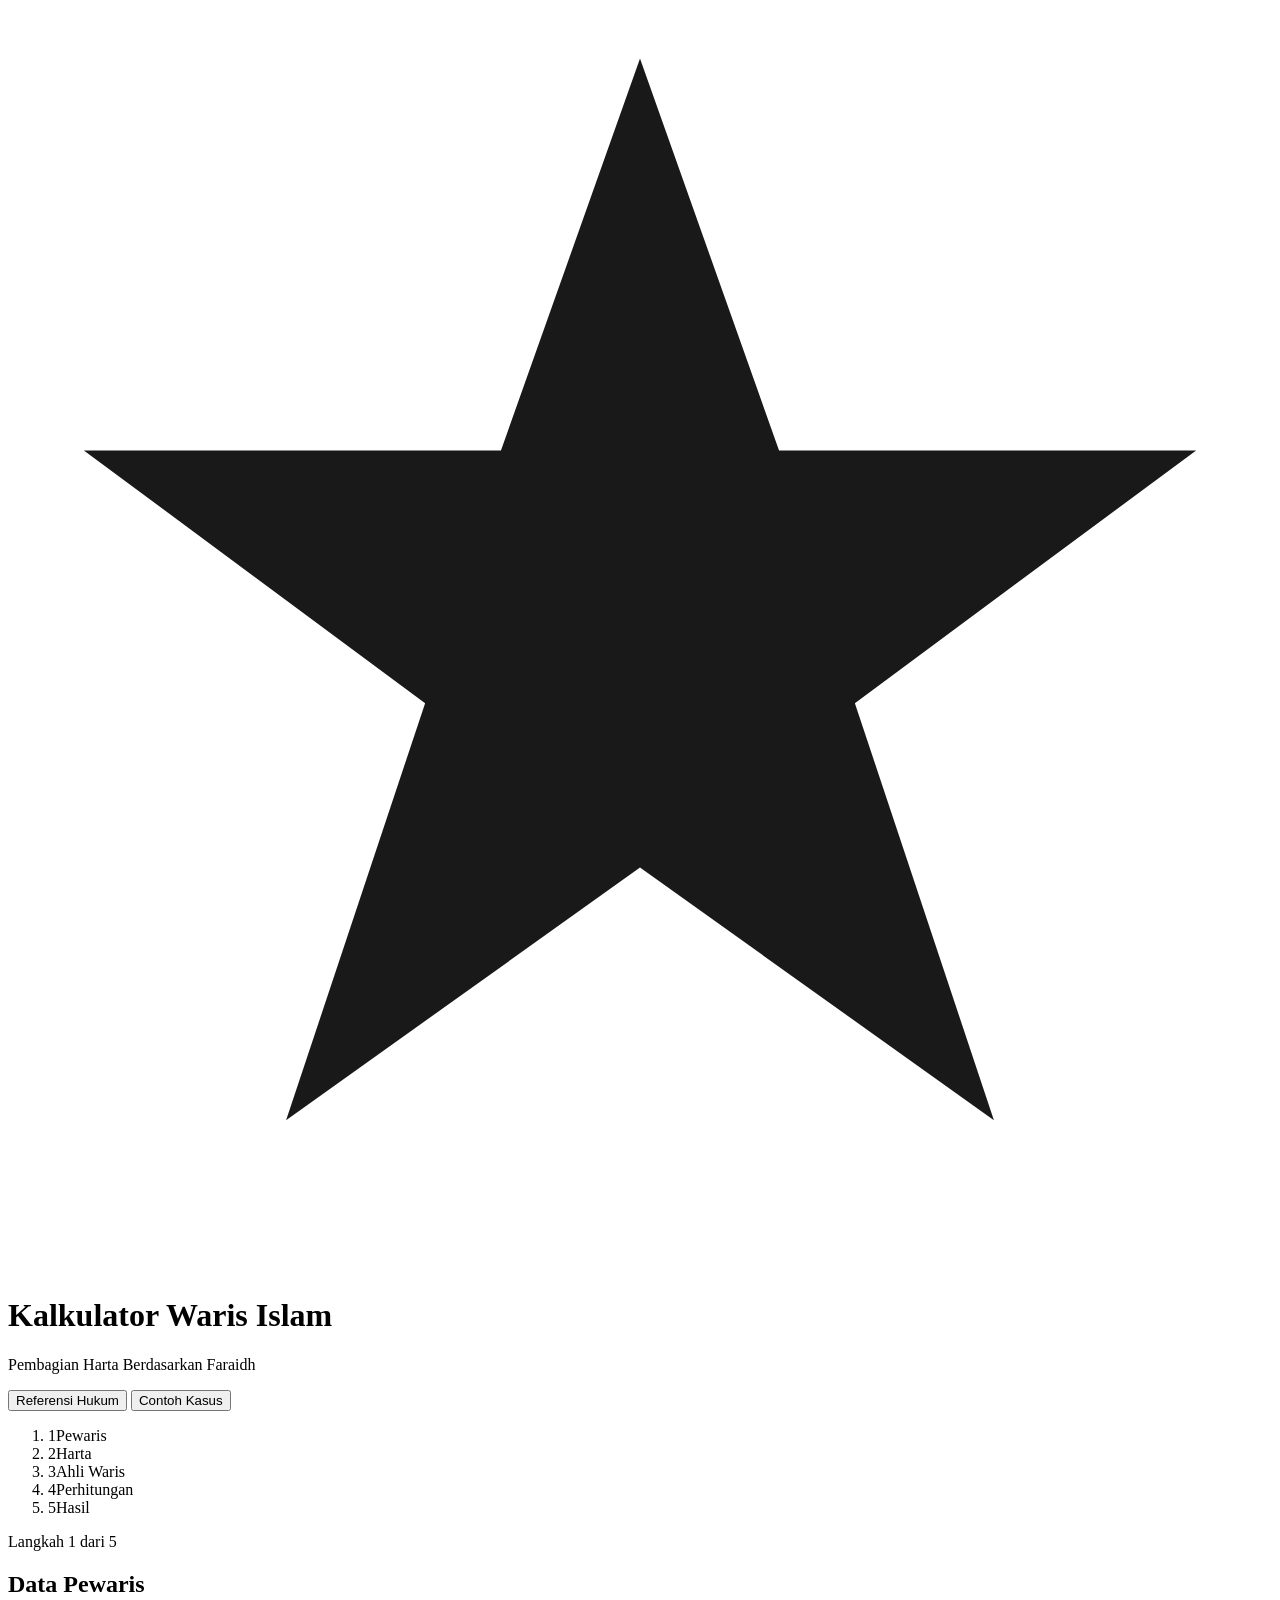
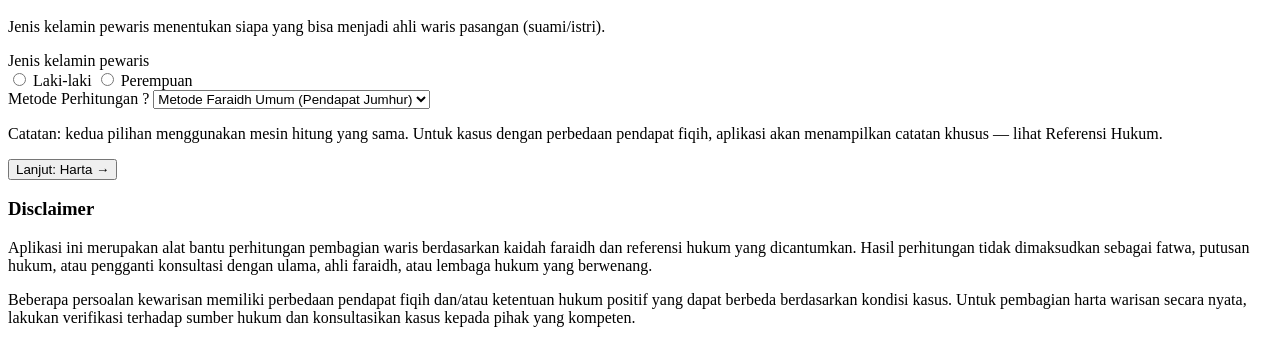
==== index.html @ 54a8699b "Add files via upload" ====
<!DOCTYPE html>
<html lang="id">
<head>
<meta charset="UTF-8">
<meta name="viewport" content="width=device-width, initial-scale=1.0">
<title>Kalkulator Waris Islam — Faraidh</title>
<link rel="preconnect" href="https://fonts.googleapis.com">
<link href="https://fonts.googleapis.com/css2?family=Amiri:wght@400;700&family=Work+Sans:wght@400;500;600;700&family=JetBrains+Mono:wght@400;500&display=swap" rel="stylesheet">
<link rel="stylesheet" href="style.css">
</head>
<body>

<div class="star-watermark" aria-hidden="true"></div>

<header class="app-header">
  <div class="app-header__inner">
    <div class="app-header__brand">
      <svg class="brand-star" viewBox="0 0 100 100" aria-hidden="true">
        <use href="#khatam-star"></use>
      </svg>
      <div>
        <h1>Kalkulator Waris Islam</h1>
        <p class="app-header__subtitle">Pembagian Harta Berdasarkan Faraidh</p>
      </div>
    </div>
    <div class="app-header__actions">
      <button type="button" class="btn btn--ghost" id="btnReferences">Referensi Hukum</button>
      <button type="button" class="btn btn--ghost" id="btnScenarios">Contoh Kasus</button>
    </div>
  </div>
</header>

<main class="app-main">

  <!-- Progress Stepper -->
  <nav class="stepper" aria-label="Langkah pengisian">
    <ol>
      <li data-step="1" class="stepper__item is-active"><span class="stepper__num">1</span><span class="stepper__label">Pewaris</span></li>
      <li data-step="2" class="stepper__item"><span class="stepper__num">2</span><span class="stepper__label">Harta</span></li>
      <li data-step="3" class="stepper__item"><span class="stepper__num">3</span><span class="stepper__label">Ahli Waris</span></li>
      <li data-step="4" class="stepper__item"><span class="stepper__num">4</span><span class="stepper__label">Perhitungan</span></li>
      <li data-step="5" class="stepper__item"><span class="stepper__num">5</span><span class="stepper__label">Hasil</span></li>
    </ol>
  </nav>

  <div id="errorBanner" class="alert alert--error" hidden role="alert">
    <strong>Periksa kembali data yang dimasukkan:</strong>
    <ul id="errorList"></ul>
  </div>

  <!-- STEP 1: Data Pewaris -->
  <section class="card step" id="step-1" data-step="1">
    <div class="card__eyebrow">Langkah 1 dari 5</div>
    <h2>Data Pewaris</h2>
    <p class="card__hint">Jenis kelamin pewaris menentukan siapa yang bisa menjadi ahli waris pasangan (suami/istri).</p>

    <div class="field-group">
      <label class="field-label">Jenis kelamin pewaris</label>
      <div class="radio-row">
        <label class="radio-pill">
          <input type="radio" name="deceasedGender" value="male">
          <span>Laki-laki</span>
        </label>
        <label class="radio-pill">
          <input type="radio" name="deceasedGender" value="female">
          <span>Perempuan</span>
        </label>
      </div>
    </div>

    <div class="field-group">
      <label class="field-label" for="methodSelect">
        Metode Perhitungan
        <span class="tooltip" tabindex="0" data-tip="Aplikasi ini menggunakan satu mesin hitung berbasis pendapat jumhur (mayoritas ulama). Pilihan di bawah hanya memengaruhi catatan/label referensi yang ditampilkan, bukan hasil angka, karena belum seluruh perbedaan mazhab diimplementasikan secara terpisah.">?</span>
      </label>
      <select id="methodSelect" class="input">
        <option value="jumhur">Metode Faraidh Umum (Pendapat Jumhur)</option>
        <option value="khi">Tekankan Referensi KHI Indonesia</option>
      </select>
      <p class="field-note">Catatan: kedua pilihan menggunakan mesin hitung yang sama. Untuk kasus dengan perbedaan pendapat fiqih, aplikasi akan menampilkan catatan khusus — lihat Referensi Hukum.</p>
    </div>

    <div class="step-actions">
      <span></span>
      <button type="button" class="btn btn--primary" data-next="2">Lanjut: Harta →</button>
    </div>
  </section>

  <!-- STEP 2: Harta -->
  <section class="card step" id="step-2" data-step="2" hidden>
    <div class="card__eyebrow">Langkah 2 dari 5</div>
    <h2>Harta Peninggalan</h2>

    <div class="field-row">
      <div class="field-group">
        <label class="field-label" for="totalAssets">Total harta peninggalan (kotor)</label>
        <input type="number" min="0" step="1" class="input" id="totalAssets" placeholder="Contoh: 500000000">
      </div>
      <div class="field-group">
        <label class="field-label" for="currency">Mata uang</label>
        <select id="currency" class="input">
          <option value="IDR" selected>Rupiah (IDR)</option>
        </select>
      </div>
    </div>

    <h3 class="section-subtitle">Pengurang Harta Warisan</h3>
    <p class="card__hint">Pembagian faraidh dilakukan atas harta bersih, setelah pengurang berikut diperhitungkan.</p>

    <div class="field-row">
      <div class="field-group">
        <label class="field-label" for="funeralCost">Biaya pengurusan jenazah</label>
        <input type="number" min="0" step="1" class="input" id="funeralCost" value="0">
      </div>
      <div class="field-group">
        <label class="field-label" for="debt">Utang pewaris</label>
        <input type="number" min="0" step="1" class="input" id="debt" value="0">
      </div>
    </div>
    <div class="field-row">
      <div class="field-group">
        <label class="field-label" for="bequest">
          Wasiat
          <span class="tooltip" tabindex="0" data-tip="Wasiat maksimal 1/3 dari harta peninggalan dan tidak berlaku bagi ahli waris kecuali disetujui seluruh ahli waris lain (QS. An-Nisa terkait & Pasal 195 KHI).">?</span>
        </label>
        <input type="number" min="0" step="1" class="input" id="bequest" value="0">
      </div>
      <div class="field-group">
        <label class="field-label" for="otherDeduction">Pengurang lainnya</label>
        <input type="number" min="0" step="1" class="input" id="otherDeduction" value="0">
      </div>
    </div>

    <div class="net-estate-preview" id="netEstatePreview">
      Harta bersih: <strong>Rp 0</strong>
    </div>

    <div class="step-actions">
      <button type="button" class="btn btn--secondary" data-prev="1">← Kembali</button>
      <button type="button" class="btn btn--primary" data-next="3">Lanjut: Ahli Waris →</button>
    </div>
  </section>

  <!-- STEP 3: Ahli Waris -->
  <section class="card step" id="step-3" data-step="3" hidden>
    <div class="card__eyebrow">Langkah 3 dari 5</div>
    <h2>Ahli Waris</h2>

    <h3 class="section-subtitle">Pasangan</h3>
    <div class="field-row" id="spouseFields">
      <div class="field-group" id="wivesField">
        <label class="field-label" for="wives">Jumlah istri</label>
        <input type="number" min="0" max="4" step="1" class="input" id="wives" value="0">
      </div>
      <div class="field-group" id="husbandField">
        <label class="field-label" for="husband">Suami</label>
        <select id="husband" class="input">
          <option value="0">Tidak ada</option>
          <option value="1">Ada</option>
        </select>
      </div>
    </div>
    <p class="field-note" id="spouseHint">Pilih jenis kelamin pewaris di Langkah 1 terlebih dahulu.</p>

    <h3 class="section-subtitle">Anak Kandung</h3>
    <div class="field-row">
      <div class="field-group">
        <label class="field-label" for="sons">Anak laki-laki</label>
        <input type="number" min="0" step="1" class="input" id="sons" value="0">
      </div>
      <div class="field-group">
        <label class="field-label" for="daughters">Anak perempuan</label>
        <input type="number" min="0" step="1" class="input" id="daughters" value="0">
      </div>
    </div>

    <h3 class="section-subtitle">Orang Tua</h3>
    <div class="field-row">
      <label class="checkbox-pill">
        <input type="checkbox" id="father"> <span>Ayah masih hidup</span>
      </label>
      <label class="checkbox-pill">
        <input type="checkbox" id="mother"> <span>Ibu masih hidup</span>
      </label>
    </div>

    <h3 class="section-subtitle">
      Kakek / Nenek
      <span class="tooltip" tabindex="0" data-tip="Perhitungan kakek/nenek dan interaksinya dengan saudara memiliki perincian fiqih dan perbedaan pendapat. Lihat Referensi Hukum untuk penjelasan lebih lanjut.">?</span>
    </h3>
    <div class="field-row">
      <label class="checkbox-pill">
        <input type="checkbox" id="paternalGrandfather"> <span>Kakek dari pihak ayah</span>
      </label>
      <label class="checkbox-pill">
        <input type="checkbox" id="paternalGrandmother"> <span>Nenek dari pihak ayah</span>
      </label>
      <label class="checkbox-pill">
        <input type="checkbox" id="maternalGrandmother"> <span>Nenek dari pihak ibu</span>
      </label>
    </div>

    <h3 class="section-subtitle">Saudara Kandung</h3>
    <div class="field-row">
      <div class="field-group">
        <label class="field-label" for="fullBrothers">Saudara laki-laki sekandung</label>
        <input type="number" min="0" step="1" class="input" id="fullBrothers" value="0">
      </div>
      <div class="field-group">
        <label class="field-label" for="fullSisters">Saudara perempuan sekandung</label>
        <input type="number" min="0" step="1" class="input" id="fullSisters" value="0">
      </div>
    </div>
    <h3 class="section-subtitle">Saudara Seayah</h3>
    <div class="field-row">
      <div class="field-group">
        <label class="field-label" for="paternalBrothers">Saudara laki-laki seayah</label>
        <input type="number" min="0" step="1" class="input" id="paternalBrothers" value="0">
      </div>
      <div class="field-group">
        <label class="field-label" for="paternalSisters">Saudara perempuan seayah</label>
        <input type="number" min="0" step="1" class="input" id="paternalSisters" value="0">
      </div>
    </div>
    <h3 class="section-subtitle">Saudara Seibu</h3>
    <div class="field-row">
      <div class="field-group">
        <label class="field-label" for="maternalBrothers">Saudara laki-laki seibu</label>
        <input type="number" min="0" step="1" class="input" id="maternalBrothers" value="0">
      </div>
      <div class="field-group">
        <label class="field-label" for="maternalSisters">Saudara perempuan seibu</label>
        <input type="number" min="0" step="1" class="input" id="maternalSisters" value="0">
      </div>
    </div>

    <p class="field-note">Ahli waris lain (mis. cucu dari anak laki-laki) belum didukung penuh pada versi ini — struktur data sengaja dibuat mudah dikembangkan. Lihat README.</p>

    <div class="step-actions">
      <button type="button" class="btn btn--secondary" data-prev="2">← Kembali</button>
      <button type="button" class="btn btn--primary" data-next="4">Lanjut: Perhitungan →</button>
    </div>
  </section>

  <!-- STEP 4: Perhitungan -->
  <section class="card step" id="step-4" data-step="4" hidden>
    <div class="card__eyebrow">Langkah 4 dari 5</div>
    <h2>Perhitungan</h2>
    <p class="card__hint">Periksa ringkasan data sebelum menghitung pembagian waris.</p>
    <div id="summaryPreview" class="summary-preview"></div>

    <div class="step-actions">
      <button type="button" class="btn btn--secondary" data-prev="3">← Kembali</button>
      <button type="button" class="btn btn--primary btn--large" id="btnCalculate">Hitung Warisan</button>
    </div>
  </section>

  <!-- STEP 5: Hasil -->
  <section class="card step" id="step-5" data-step="5" hidden>
    <div class="card__eyebrow">Langkah 5 dari 5</div>
    <h2>Hasil Pembagian Waris</h2>

    <div id="resultsContent"></div>

    <div class="step-actions step-actions--result">
      <button type="button" class="btn btn--secondary" data-prev="3">← Ubah Data</button>
      <div class="result-tools">
        <button type="button" class="btn btn--ghost" id="btnAudit">Lihat Proses Perhitungan</button>
        <button type="button" class="btn btn--ghost" id="btnCopy">Salin Hasil</button>
        <button type="button" class="btn btn--ghost" id="btnPrint">Cetak / Simpan PDF</button>
      </div>
    </div>
  </section>

  <footer class="disclaimer">
    <h3>Disclaimer</h3>
    <p>
      Aplikasi ini merupakan alat bantu perhitungan pembagian waris berdasarkan kaidah faraidh dan referensi
      hukum yang dicantumkan. Hasil perhitungan tidak dimaksudkan sebagai fatwa, putusan hukum, atau pengganti
      konsultasi dengan ulama, ahli faraidh, atau lembaga hukum yang berwenang.
    </p>
    <p>
      Beberapa persoalan kewarisan memiliki perbedaan pendapat fiqih dan/atau ketentuan hukum positif yang dapat
      berbeda berdasarkan kondisi kasus. Untuk pembagian harta warisan secara nyata, lakukan verifikasi terhadap
      sumber hukum dan konsultasikan kasus kepada pihak yang kompeten.
    </p>
  </footer>

</main>

<!-- Modal: Referensi Hukum -->
<div class="modal-overlay" id="referencesModal" hidden>
  <div class="modal" role="dialog" aria-modal="true" aria-labelledby="referencesTitle">
    <div class="modal__header">
      <h2 id="referencesTitle">Referensi Hukum</h2>
      <button type="button" class="modal__close" id="closeReferences" aria-label="Tutup">&times;</button>
    </div>
    <div class="modal__body" id="referencesBody"></div>
  </div>
</div>

<!-- Modal: Contoh Kasus -->
<div class="modal-overlay" id="scenariosModal" hidden>
  <div class="modal" role="dialog" aria-modal="true" aria-labelledby="scenariosTitle">
    <div class="modal__header">
      <h2 id="scenariosTitle">Contoh Kasus</h2>
      <button type="button" class="modal__close" id="closeScenarios" aria-label="Tutup">&times;</button>
    </div>
    <div class="modal__body" id="scenariosBody"></div>
  </div>
</div>

<!-- Modal: Audit / Proses Perhitungan -->
<div class="modal-overlay" id="auditModal" hidden>
  <div class="modal modal--wide" role="dialog" aria-modal="true" aria-labelledby="auditTitle">
    <div class="modal__header">
      <h2 id="auditTitle">Proses Perhitungan</h2>
      <button type="button" class="modal__close" id="closeAudit" aria-label="Tutup">&times;</button>
    </div>
    <div class="modal__body" id="auditBody"></div>
  </div>
</div>

<!-- Inline SVG symbol defs (khatam star signature motif) -->
<svg width="0" height="0" style="position:absolute" aria-hidden="true">
  <defs>
    <symbol id="khatam-star" viewBox="0 0 100 100">
      <g fill="currentColor">
        <polygon points="50,4 61,35 94,35 67,55 78,88 50,68 22,88 33,55 6,35 39,35" opacity="0.9"/>
      </g>
    </symbol>
  </defs>
</svg>

<script src="fraction.js"></script>
<script src="references.js"></script>
<script src="validation.js"></script>
<script src="faraidh.js"></script>
<script src="app.js"></script>
</body>
</html>
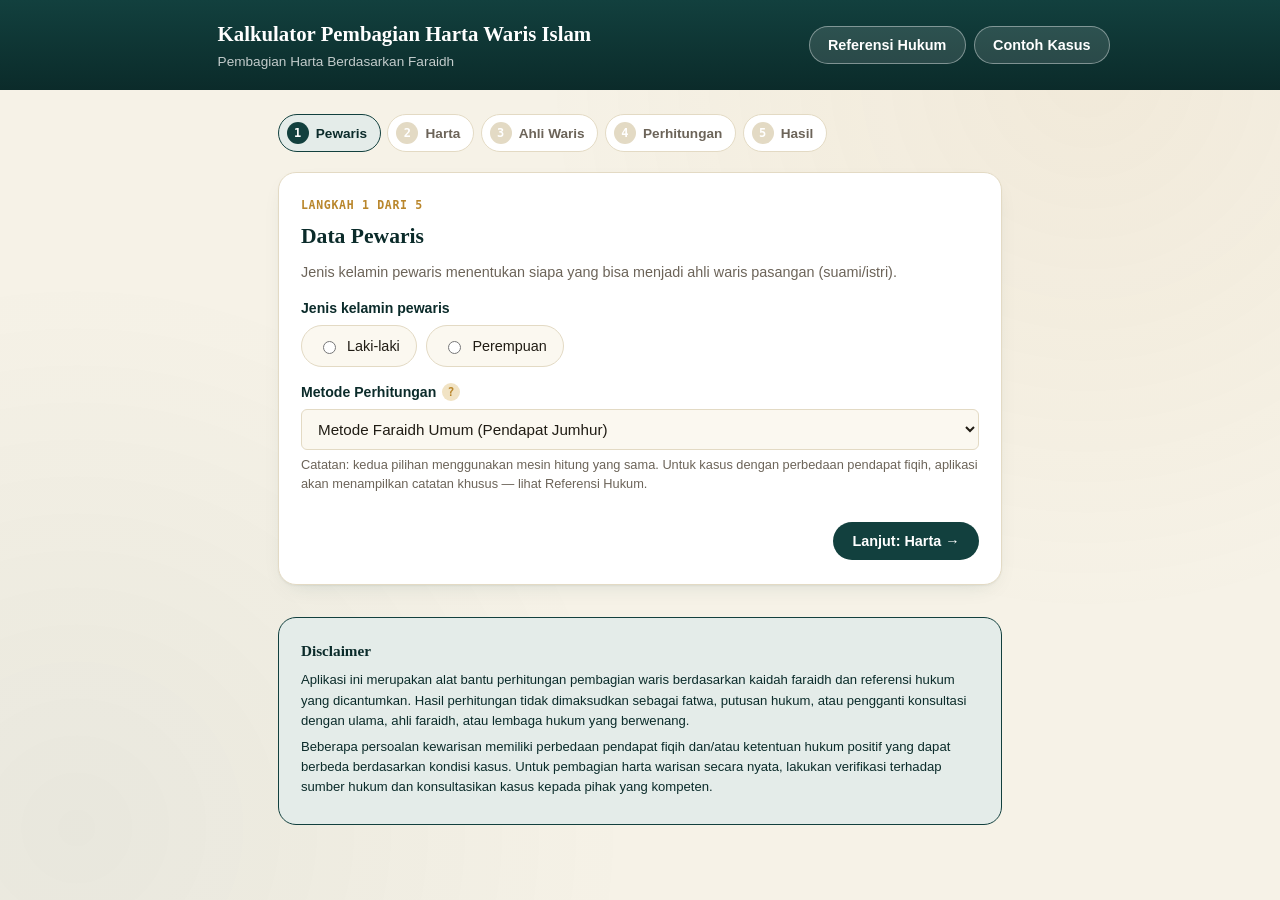
==== commit 02d25b9d: "Add files via upload" ====
--- a/index.html
+++ b/index.html
@@ -3,12 +3,13 @@
 <head>
 <meta charset="UTF-8">
 <meta name="viewport" content="width=device-width, initial-scale=1.0">
-<title>Kalkulator Waris Islam — Faraidh</title>
+<title>Kalkulator Pembagian Harta Waris Islam — Faraidh</title>
 <link rel="preconnect" href="https://fonts.googleapis.com">
 <link href="https://fonts.googleapis.com/css2?family=Amiri:wght@400;700&family=Work+Sans:wght@400;500;600;700&family=JetBrains+Mono:wght@400;500&display=swap" rel="stylesheet">
 <link rel="stylesheet" href="style.css">
 </head>
 <body>
+  
 
 <div class="star-watermark" aria-hidden="true"></div>
 
@@ -16,10 +17,10 @@
   <div class="app-header__inner">
     <div class="app-header__brand">
       <svg class="brand-star" viewBox="0 0 100 100" aria-hidden="true">
-        <use href="#khatam-star"></use>
+        
       </svg>
       <div>
-        <h1>Kalkulator Waris Islam</h1>
+        <h1>Kalkulator Pembagian Harta Waris Islam</h1>
         <p class="app-header__subtitle">Pembagian Harta Berdasarkan Faraidh</p>
       </div>
     </div>
@@ -48,7 +49,7 @@
     <ul id="errorList"></ul>
   </div>
 
-  <!-- STEP 1: Data Pewaris -->
+
   <section class="card step" id="step-1" data-step="1">
     <div class="card__eyebrow">Langkah 1 dari 5</div>
     <h2>Data Pewaris</h2>
--- a/style.css
+++ b/style.css
@@ -0,0 +1,337 @@
+/* ==========================================================================
+   Design tokens
+   Palette: deep teal (primary), muted antique gold (accent), warm parchment
+   background. Restrained geometric "khatam" star as the single signature
+   motif — used once as a watermark and once as the brand mark, nowhere else.
+   ========================================================================== */
+:root{
+  --color-bg: #F6F2E7;
+  --color-surface: #FFFFFF;
+  --color-surface-alt: #FBF8F0;
+  --color-primary: #12403E;
+  --color-primary-dark: #0B2B2A;
+  --color-primary-soft: #E4ECE9;
+  --color-accent: #B9862B;
+  --color-accent-soft: #F1E3C4;
+  --color-text: #201C14;
+  --color-muted: #6C6459;
+  --color-border: #E3DAC4;
+  --color-danger: #A23B3B;
+  --color-danger-soft: #F7E7E3;
+  --color-success: #2F6F4F;
+  --color-success-soft: #E4EFE7;
+  --color-mahjub: #8B5A2B;
+  --color-mahjub-soft: #F3E6D4;
+
+  --font-display: 'Amiri', 'Georgia', serif;
+  --font-body: 'Work Sans', -apple-system, BlinkMacSystemFont, 'Segoe UI', sans-serif;
+  --font-mono: 'JetBrains Mono', ui-monospace, Menlo, monospace;
+
+  --radius-sm: 6px;
+  --radius-md: 12px;
+  --radius-lg: 18px;
+  --shadow-card: 0 1px 2px rgba(18,64,62,0.06), 0 8px 24px -12px rgba(18,64,62,0.18);
+}
+
+*, *::before, *::after{ box-sizing: border-box; }
+
+html{ scroll-behavior: smooth; }
+
+body{
+  margin:0;
+  font-family: var(--font-body);
+  background: var(--color-bg);
+  color: var(--color-text);
+  line-height: 1.55;
+  -webkit-font-smoothing: antialiased;
+}
+
+h1,h2,h3{ font-family: var(--font-display); color: var(--color-primary-dark); margin: 0 0 0.35em; }
+h1{ font-size: 1.5rem; font-weight:700; }
+h2{ font-size: 1.35rem; font-weight:700; }
+h3.section-subtitle{
+  font-size: 1rem;
+  font-weight:700;
+  color: var(--color-primary);
+  margin-top: 1.75rem;
+  padding-top: 1.25rem;
+  border-top: 1px solid var(--color-border);
+  display:flex; align-items:center; gap:0.4rem;
+}
+section.card h3.section-subtitle:first-of-type{ border-top: none; padding-top:0; margin-top:1rem;}
+
+p{ margin: 0.4em 0; }
+
+/* Subtle full-page watermark — the one place the star motif repeats faintly */
+.star-watermark{
+  position: fixed; inset:0; pointer-events:none; z-index:0;
+  background-image: radial-gradient(circle at 85% 8%, rgba(185,134,43,0.07), transparent 40%),
+                     radial-gradient(circle at 6% 92%, rgba(18,64,62,0.06), transparent 38%);
+}
+
+/* ---------------- Header ---------------- */
+.app-header{
+  background: linear-gradient(180deg, var(--color-primary) 0%, var(--color-primary-dark) 100%);
+  color: #fff;
+  position: relative; z-index: 2;
+}
+.app-header__inner{
+  max-width: 980px; margin:0 auto; padding: 1.1rem 1.25rem;
+  display:flex; align-items:center; justify-content:space-between; gap:1rem; flex-wrap:wrap;
+}
+.app-header__brand{ display:flex; align-items:center; gap:0.85rem; }
+.brand-star{ width:34px; height:34px; color: var(--color-accent); flex-shrink:0; }
+.app-header h1{ color:#fff; font-size:1.3rem; margin:0; }
+.app-header__subtitle{ margin:0.1rem 0 0; color: rgba(255,255,255,0.75); font-size:0.85rem; }
+.app-header__actions{ display:flex; gap:0.5rem; flex-wrap:wrap; }
+
+/* ---------------- Layout ---------------- */
+.app-main{ max-width: 760px; margin: 0 auto; padding: 1.5rem 1.1rem 3rem; position:relative; z-index:1; }
+
+/* ---------------- Stepper ---------------- */
+.stepper{ margin-bottom: 1.25rem; overflow-x:auto; }
+.stepper ol{ list-style:none; display:flex; gap:0.4rem; margin:0; padding:0; min-width: max-content;}
+.stepper__item{
+  display:flex; align-items:center; gap:0.45rem;
+  padding: 0.45rem 0.8rem 0.45rem 0.5rem;
+  border-radius: 999px;
+  background: var(--color-surface);
+  border:1px solid var(--color-border);
+  color: var(--color-muted);
+  font-size: 0.85rem; font-weight:600;
+}
+.stepper__num{
+  width:22px; height:22px; border-radius:50%;
+  background: var(--color-border); color:#fff;
+  display:flex; align-items:center; justify-content:center;
+  font-size:0.75rem; font-family: var(--font-mono);
+}
+.stepper__item.is-active{ background: var(--color-primary-soft); border-color: var(--color-primary); color: var(--color-primary-dark); }
+.stepper__item.is-active .stepper__num{ background: var(--color-primary); }
+.stepper__item.is-done .stepper__num{ background: var(--color-success); }
+.stepper__item.is-done{ color: var(--color-success); }
+
+/* ---------------- Cards & forms ---------------- */
+.card{
+  background: var(--color-surface);
+  border: 1px solid var(--color-border);
+  border-radius: var(--radius-lg);
+  box-shadow: var(--shadow-card);
+  padding: 1.5rem 1.4rem;
+  margin-bottom: 1.25rem;
+}
+.card__eyebrow{
+  font-family: var(--font-mono); font-size:0.72rem; letter-spacing:0.06em;
+  text-transform: uppercase; color: var(--color-accent); font-weight:600; margin-bottom:0.3rem;
+}
+.card__hint{ color: var(--color-muted); font-size:0.9rem; }
+
+.field-group{ margin: 0.9rem 0; flex:1; min-width:180px; }
+.field-row{ display:flex; gap:1rem; flex-wrap:wrap; }
+.field-label{
+  display:flex; align-items:center; gap:0.35rem;
+  font-weight:600; font-size:0.88rem; margin-bottom:0.35rem; color: var(--color-primary-dark);
+}
+.field-note{ color: var(--color-muted); font-size:0.8rem; margin-top:0.3rem; }
+
+.input{
+  width:100%;
+  font-family: var(--font-body);
+  font-size:0.95rem;
+  padding: 0.62rem 0.75rem;
+  border-radius: var(--radius-sm);
+  border: 1.5px solid var(--color-border);
+  background: var(--color-surface-alt);
+  color: var(--color-text);
+  transition: border-color 0.15s ease, box-shadow 0.15s ease;
+}
+.input:focus{
+  outline: none; border-color: var(--color-primary);
+  box-shadow: 0 0 0 3px rgba(18,64,62,0.15);
+}
+
+.radio-row{ display:flex; gap:0.6rem; flex-wrap:wrap; }
+.radio-pill, .checkbox-pill{
+  display:flex; align-items:center; gap:0.5rem;
+  border:1.5px solid var(--color-border);
+  padding: 0.55rem 1rem;
+  border-radius: 999px;
+  cursor:pointer;
+  font-size:0.9rem;
+  background: var(--color-surface-alt);
+  transition: all 0.15s ease;
+}
+.radio-pill:has(input:checked), .checkbox-pill:has(input:checked){
+  border-color: var(--color-primary);
+  background: var(--color-primary-soft);
+  color: var(--color-primary-dark);
+  font-weight:600;
+}
+.radio-pill input, .checkbox-pill input{ accent-color: var(--color-primary); }
+
+/* Tooltip */
+.tooltip{
+  display:inline-flex; align-items:center; justify-content:center;
+  width:18px; height:18px; border-radius:50%;
+  background: var(--color-accent-soft); color: var(--color-accent);
+  font-size:0.72rem; font-weight:700; cursor:help; position:relative;
+  font-family: var(--font-mono);
+}
+.tooltip::after{
+  content: attr(data-tip);
+  position:absolute; bottom:130%; left:50%; transform: translateX(-50%);
+  width:240px; background: var(--color-primary-dark); color:#fff;
+  padding:0.6rem 0.7rem; border-radius: var(--radius-sm); font-size:0.76rem; font-weight:400;
+  line-height:1.4; opacity:0; pointer-events:none; transition: opacity 0.15s ease;
+  z-index:20; box-shadow: 0 8px 20px rgba(0,0,0,0.2);
+}
+.tooltip:hover::after, .tooltip:focus::after{ opacity:1; }
+
+/* ---------------- Buttons ---------------- */
+.btn{
+  font-family: var(--font-body); font-weight:600; font-size:0.9rem;
+  padding: 0.62rem 1.15rem; border-radius: 999px; border:1.5px solid transparent;
+  cursor:pointer; transition: all 0.15s ease; white-space:nowrap;
+}
+.btn--primary{ background: var(--color-primary); color:#fff; }
+.btn--primary:hover{ background: var(--color-primary-dark); }
+.btn--secondary{ background: transparent; border-color: var(--color-border); color: var(--color-text); }
+.btn--secondary:hover{ border-color: var(--color-primary); color: var(--color-primary); }
+.btn--ghost{ background: rgba(255,255,255,0.12); border-color: rgba(255,255,255,0.4); color:#fff; }
+.app-main .btn--ghost{ background: var(--color-accent-soft); border-color: transparent; color: var(--color-primary-dark); }
+.btn--ghost:hover{ filter: brightness(0.96); }
+.btn--large{ padding: 0.8rem 1.6rem; font-size:1rem; }
+.step-actions{ display:flex; justify-content:space-between; align-items:center; margin-top:1.75rem; gap:0.75rem; flex-wrap:wrap; }
+.step-actions--result{ align-items:flex-start; }
+.result-tools{ display:flex; gap:0.5rem; flex-wrap:wrap; }
+
+/* ---------------- Alerts ---------------- */
+.alert{ border-radius: var(--radius-md); padding: 0.9rem 1.1rem; margin-bottom:1.25rem; font-size:0.88rem; }
+.alert--error{ background: var(--color-danger-soft); border:1.5px solid var(--color-danger); color: var(--color-danger); }
+.alert--error ul{ margin: 0.4rem 0 0; padding-left:1.2rem; }
+.alert--warning{ background: var(--color-accent-soft); border:1.5px solid var(--color-accent); color:#6b4e14; border-radius: var(--radius-md); padding:0.8rem 1rem; font-size:0.85rem; margin-bottom:1rem;}
+.alert--info{ background: var(--color-primary-soft); border:1.5px solid var(--color-primary); color: var(--color-primary-dark); border-radius: var(--radius-md); padding:0.8rem 1rem; font-size:0.85rem; margin-bottom:1rem; }
+
+/* ---------------- Net estate preview ---------------- */
+.net-estate-preview{
+  margin-top:1.5rem; padding:1rem 1.2rem; border-radius: var(--radius-md);
+  background: var(--color-primary-soft); color: var(--color-primary-dark);
+  font-size:0.95rem;
+}
+.net-estate-preview strong{ font-family: var(--font-mono); font-size:1.1rem; }
+
+/* ---------------- Summary preview (step 4) ---------------- */
+.summary-preview{ background: var(--color-surface-alt); border:1px solid var(--color-border); border-radius: var(--radius-md); padding:1rem 1.2rem; font-size:0.88rem; }
+.summary-preview dl{ display:grid; grid-template-columns: 1fr auto; gap:0.35rem 1rem; margin:0; }
+.summary-preview dt{ color: var(--color-muted); }
+.summary-preview dd{ margin:0; font-family: var(--font-mono); text-align:right; }
+
+/* ---------------- Results ---------------- */
+.result-summary{
+  display:grid; grid-template-columns: repeat(auto-fit, minmax(150px,1fr));
+  gap:0.75rem; margin-bottom:1.5rem;
+}
+.result-summary__item{
+  background: var(--color-surface-alt); border:1px solid var(--color-border);
+  border-radius: var(--radius-md); padding:0.85rem 1rem;
+}
+.result-summary__item .label{ font-size:0.75rem; color: var(--color-muted); text-transform:uppercase; letter-spacing:0.03em; }
+.result-summary__item .value{ font-family: var(--font-mono); font-size:1.05rem; font-weight:600; color: var(--color-primary-dark); margin-top:0.15rem; }
+.result-summary__item.is-net .value{ color: var(--color-accent); }
+
+table.result-table{ width:100%; border-collapse: collapse; margin: 1rem 0; font-size:0.88rem; }
+table.result-table th{
+  text-align:left; font-size:0.72rem; text-transform:uppercase; letter-spacing:0.03em;
+  color: var(--color-muted); padding: 0.5rem 0.6rem; border-bottom: 2px solid var(--color-border);
+}
+table.result-table td{ padding: 0.7rem 0.6rem; border-bottom: 1px solid var(--color-border); vertical-align:top; }
+table.result-table td.num, table.result-table th.num{ text-align:right; font-family: var(--font-mono); }
+table.result-table tr:last-child td{ border-bottom:none; }
+table.result-table tr.row-mahjub{ opacity:0.75; }
+table.result-table .reason{ color: var(--color-muted); font-size:0.8rem; display:block; margin-top:0.15rem;}
+
+.badge{ display:inline-flex; align-items:center; gap:0.3rem; padding:0.2rem 0.6rem; border-radius:999px; font-size:0.72rem; font-weight:700; text-transform:uppercase; letter-spacing:0.02em; }
+.badge--furudh{ background: var(--color-primary-soft); color: var(--color-primary-dark); }
+.badge--asabah{ background: var(--color-accent-soft); color:#6b4e14; }
+.badge--mahjub{ background: var(--color-mahjub-soft); color: var(--color-mahjub); }
+
+.explanation-list{ counter-reset: step; list-style:none; padding:0; margin: 1rem 0; }
+.explanation-list li{
+  position:relative; padding: 0.55rem 0 0.55rem 2.4rem; border-bottom:1px dashed var(--color-border);
+  font-size:0.88rem;
+}
+.explanation-list li:last-child{ border-bottom:none; }
+.explanation-list li::before{
+  counter-increment: step; content: counter(step);
+  position:absolute; left:0; top:0.5rem;
+  width:1.7rem; height:1.7rem; border-radius:50%;
+  background: var(--color-primary); color:#fff;
+  font-family: var(--font-mono); font-size:0.8rem;
+  display:flex; align-items:center; justify-content:center;
+}
+
+.pipeline{ display:flex; flex-direction:column; align-items:center; gap:0.15rem; margin: 1rem 0; }
+.pipeline__step{
+  background: var(--color-surface-alt); border:1px solid var(--color-border); border-radius: var(--radius-sm);
+  padding: 0.5rem 1rem; font-size:0.82rem; font-family: var(--font-mono); text-align:center; width:100%; max-width:340px;
+}
+.pipeline__arrow{ color: var(--color-accent); font-size:1rem; }
+
+/* ---------------- Modal ---------------- */
+.modal-overlay[hidden] {
+  display: none !important;
+}
+.modal{
+  background: var(--color-surface); border-radius: var(--radius-lg);
+  max-width: 620px; width:100%; max-height: 85vh; display:flex; flex-direction:column;
+  box-shadow: 0 20px 60px rgba(0,0,0,0.3);
+}
+.modal--wide{ max-width: 760px; }
+.modal__header{ display:flex; align-items:center; justify-content:space-between; padding:1.1rem 1.4rem; border-bottom:1px solid var(--color-border); }
+.modal__header h2{ margin:0; font-size:1.15rem; }
+.modal__close{ background:none; border:none; font-size:1.6rem; line-height:1; cursor:pointer; color: var(--color-muted); }
+.modal__body{ padding: 1.2rem 1.4rem 1.6rem; overflow-y:auto; font-size:0.9rem; }
+.ref-block{ margin-bottom:1.4rem; padding-bottom:1.2rem; border-bottom:1px dashed var(--color-border); }
+.ref-block:last-child{ border-bottom:none; }
+.ref-block__tag{ display:inline-block; font-size:0.68rem; font-weight:700; text-transform:uppercase; letter-spacing:0.04em; padding:0.2rem 0.55rem; border-radius:999px; margin-bottom:0.5rem;}
+.ref-block__tag.quran{ background: var(--color-primary-soft); color: var(--color-primary-dark); }
+.ref-block__tag.hadith{ background: var(--color-accent-soft); color:#6b4e14; }
+.ref-block__tag.khi{ background: var(--color-mahjub-soft); color: var(--color-mahjub); }
+.ref-block__tag.fiqh{ background: #EAE3F3; color:#5B3E8A; }
+.ref-arabic{ font-family: var(--font-display); font-size:1.15rem; direction:rtl; text-align:right; color: var(--color-primary-dark); margin:0.5rem 0; line-height:1.9; }
+.ref-note{ color: var(--color-muted); font-size:0.8rem; margin-top:0.4rem; }
+
+.scenario-item{
+  border:1px solid var(--color-border); border-radius: var(--radius-md); padding:0.9rem 1rem; margin-bottom:0.7rem;
+  cursor:pointer; transition: border-color 0.15s ease, background 0.15s ease;
+}
+.scenario-item:hover{ border-color: var(--color-primary); background: var(--color-primary-soft); }
+.scenario-item h4{ margin:0 0 0.25rem; font-family: var(--font-body); font-size:0.95rem; color: var(--color-primary-dark); }
+.scenario-item p{ margin:0; font-size:0.82rem; color: var(--color-muted); }
+
+/* ---------------- Footer / disclaimer ---------------- */
+.disclaimer{
+  background: var(--color-primary-soft); border:1px solid var(--color-primary);
+  border-radius: var(--radius-lg); padding:1.3rem 1.4rem; margin-top:2rem; font-size:0.82rem; color: var(--color-primary-dark);
+}
+.disclaimer h3{ font-size:0.95rem; margin-bottom:0.5rem; }
+
+/* ---------------- Responsive ---------------- */
+@media (max-width: 640px){
+  .app-header__inner{ flex-direction:column; align-items:flex-start; }
+  h1{ font-size:1.15rem; }
+  .card{ padding:1.15rem 1rem; }
+  .field-row{ flex-direction:column; gap:0; }
+  table.result-table{ font-size:0.8rem; }
+}
+
+/* ---------------- Print ---------------- */
+@media print{
+  .app-header, .stepper, .step-actions, .modal-overlay, .btn, footer.disclaimer .btn{ display:none !important; }
+  .app-main{ max-width:100%; padding:0; }
+  .card{ box-shadow:none; border:none; padding:0.5rem 0; break-inside:avoid; }
+  section.step[hidden]{ display:none !important; }
+  #step-5{ display:block !important; }
+  body{ background:#fff; }
+  .star-watermark{ display:none; }
+}
